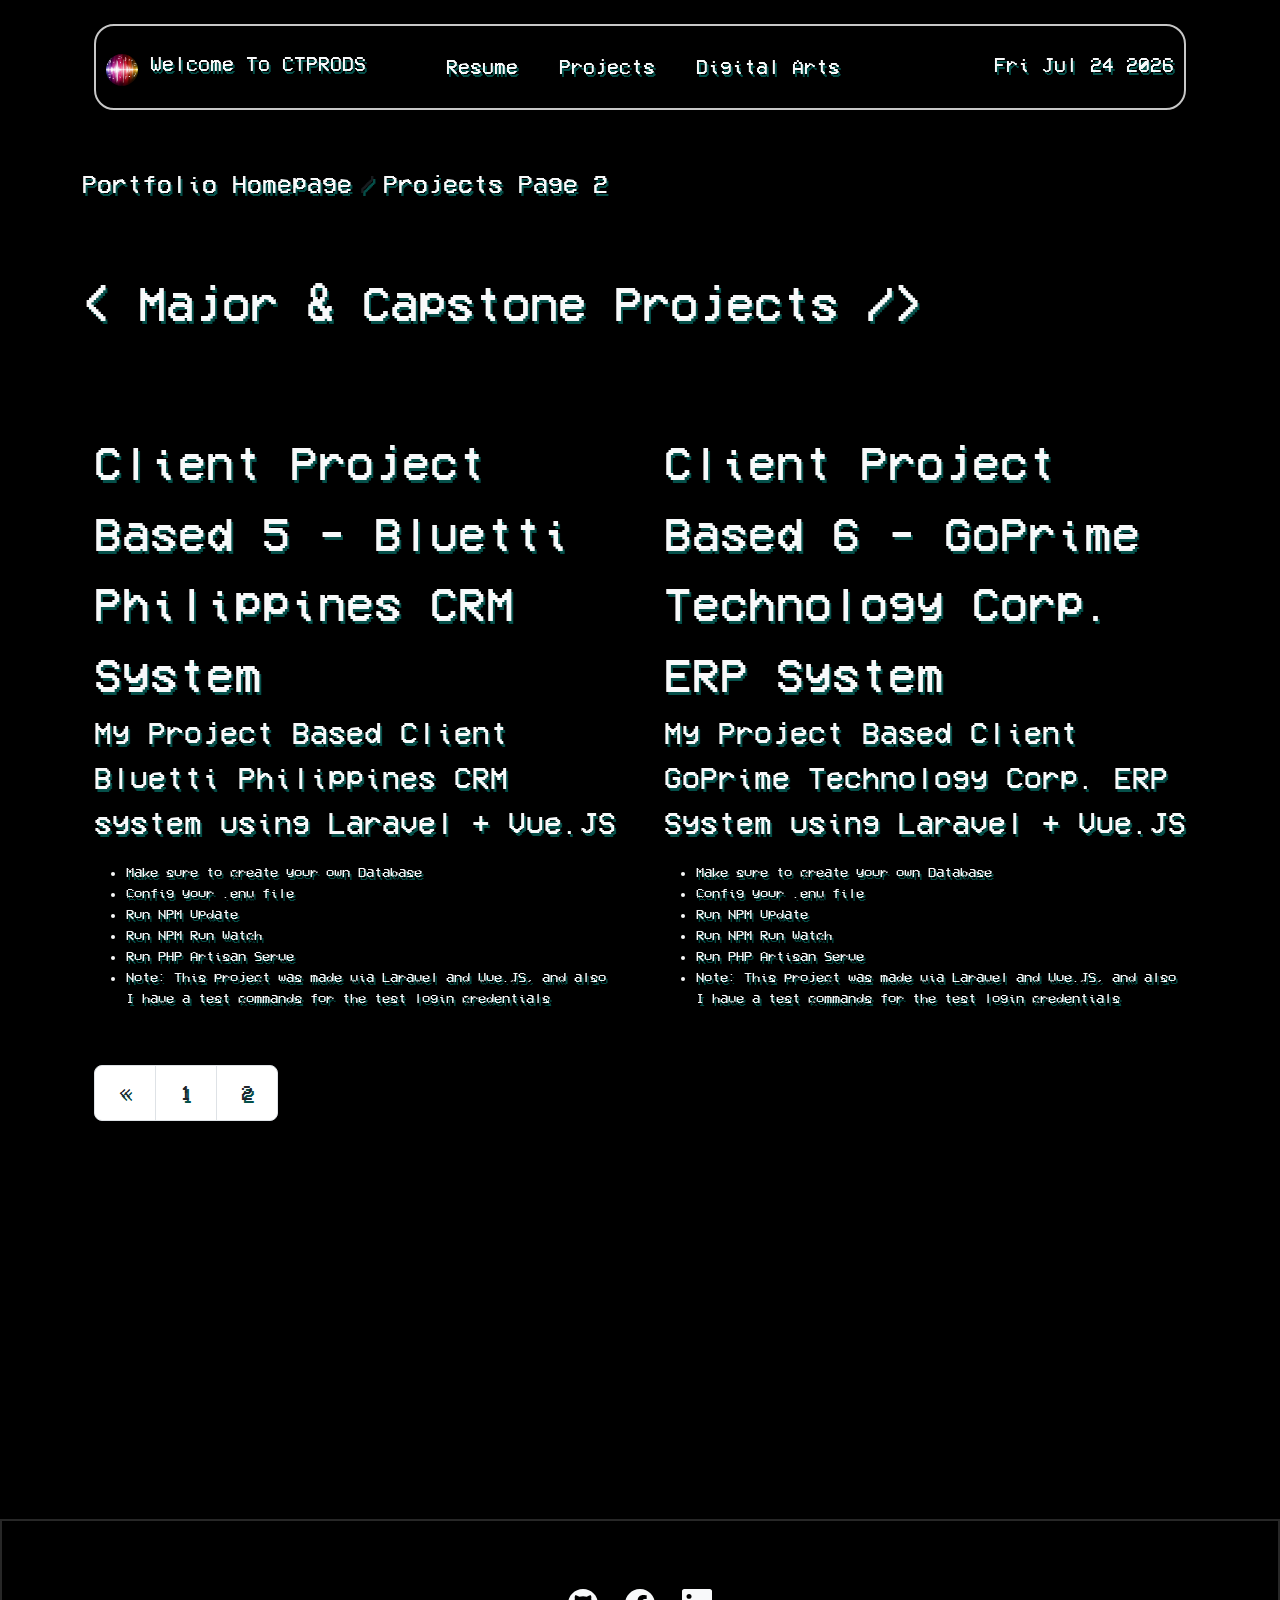
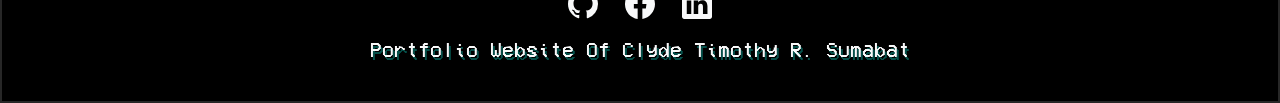
==== projects-2.html @ 863a64f8 "# new commit" ====
<!DOCTYPE html>
<html lang="en">
<head>
    <meta charset="UTF-8">
    <meta name="viewport" content="width=device-width, initial-scale=1.0">
    <link href="https://cdn.jsdelivr.net/npm/bootstrap@5.3.3/dist/css/bootstrap.min.css" rel="stylesheet" integrity="sha384-QWTKZyjpPEjISv5WaRU9OFeRpok6YctnYmDr5pNlyT2bRjXh0JMhjY6hW+ALEwIH" crossorigin="anonymous">
    <link rel="stylesheet" href="project.css">
    <link rel="stylesheet" href="scrollanimations.css">
    <link href="https://unpkg.com/aos@2.3.1/dist/aos.css" rel="stylesheet">
    <script src="https://unpkg.com/aos@2.3.1/dist/aos.js"></script>
    <link rel="icon" type="image/x-icon" href="./images/homepage/148306699.jpg">
    <title>Clyde Timothy | Projects Page 2</title>
</head>
<body>
    
    <div class="container-md">

        <video autoplay muted loop id="videoBG" class="videoBG">

            <source src="./videoBG.mp4" type="video/mp4">

        </video>

        <!--Navbar-->
        <Div class="navbarContainer container-md sticky-top pt-3">

                <nav class="navbar navbar-expand-lg">

                    <div class="container-fluid sticky-top navbarSection">

                        <a class="navbar-brand text-light" href="./index.html">
                            <img src="./images/homepage/148306699.jpg" alt="Logo" width="32" height="32" class="d-inline-block align-text-top rounded-circle">
                        Welcome To CTPRODS
                        </a>
                        
                        <div class="collapse navbar-collapse ps-5" id="navbarNav">

                            <ul class="navbar-nav">
                                <li class="nav-item p-2">
                                <a class="nav-link active text-light" aria-current="page" href="./resume.html">Resume</a>
                                </li>
                                &nbsp; 
                                <li class="nav-item p-2">
                                <a class="nav-link text-light" href="./projects.html">Projects</a>
                                </li>
                                &nbsp; 
                                <li class="nav-item p-2">
                                <a class="nav-link text-light" href="https://drive.google.com/drive/u/1/folders/1ml9MJz_NUwEp8I8KqfqKF9DEq-G6-XWt" target="_blank">Digital Arts</a>
                                </li>

                            </ul>

                        </div>

                        <h4 class="h5 text-light pt-1" id="navDate"></h4>

                        
                        <button class="navbar-toggler bg-light" type="button" data-bs-toggle="collapse" data-bs-target="#navbarNav" aria-controls="navbarNav" aria-expanded="false" aria-label="Toggle navigation">
                        
                            <span class="navbar-toggler-icon"></span>
        
                            </button>

                    </div>
                </nav>    
        </Div>

        <div class="row pt-5 pb-5">

            <nav aria-label="breadcrumb">

                <ol class="breadcrumb">

                  <li class="breadcrumb-item"><a href="./index.html" class="text-light nav-link">Portfolio Homepage</a></li>
                  <li class="breadcrumb-item active text-light" aria-current="page">Projects Page 2</li>

                </ol>

            </nav>

        </div>

        <div class="row pt-2 pb-3">

            <h1 class="display-5 text-light" data-aos="fade-right" data-aos-duration="2000">
                <span><</span>
                Major & Capstone Projects
                <span>/></span>
            </h1>

        </div>

        <div class="projects row pt-5 pb-3" data-aos="zoom-in-up" data-aos-duration="2000">


            <div class=" col-md-6 p-4">

                <a href="https://bluettiphilippines.com/" target="_blank" class="text-light nav-link">Client Project Based 5 - Bluetti Philippines CRM System</a>
                <p class="text-light lead">My Project Based Client Bluetti Philippines CRM system using Laravel + Vue.JS</p>
                <small class="text-light">
                    <ul>
                        <li>Make sure to create your own Database</li>
                        <li>Config your .env file</li>
                        <li>Run NPM Update</li>
                        <li>Run NPM Run Watch</li>
                        <li>Run PHP Artisan Serve</li>
                        <li>Note: This project was made via Laravel and Vue.JS, and also I have a test commands for the test login credentials</li>
                    </ul>
                </small>
            </div>

            
            <div class=" col-md-6 p-4">

                <a href="https://github.com/playerendgame/erp_goprime" target="_blank" class="text-light nav-link">Client Project Based 6 - GoPrime Technology Corp. ERP System</a>
                <p class="text-light lead">My Project Based Client GoPrime Technology Corp. ERP System using Laravel + Vue.JS</p>
                <small class="text-light">
                    <ul>
                        <li>Make sure to create your own Database</li>
                        <li>Config your .env file</li>
                        <li>Run NPM Update</li>
                        <li>Run NPM Run Watch</li>
                        <li>Run PHP Artisan Serve</li>
                        <li>Note: This project was made via Laravel and Vue.JS, and also I have a test commands for the test login credentials</li>
                    </ul>
                </small>
            </div>

        
        </div>

        <!--Pagination-->
        <div class="row pb-5 m-0">
            <nav aria-label="Page navigation">
                <ul class="pagination pagination-lg">
                  <li class="page-item">
                    <a class="page-link text-dark" href="./projects.html" aria-label="Previous">
                      <span aria-hidden="true">«</span>
                    </a>
                  </li>
                  <li class="page-item"><a class="page-link text-dark" href="./projects.html">1</a></li>
                  <li class="page-item "><a class="page-link text-dark" href="./projects-2.html">2</a></li> 
                </ul>
              </nav>
        </div>

        <div class="row pt-2 pb-5">

            <div class="hireMe container" data-aos="fade-up" data-aos-duration="1000">

                <h1 class="text-center display-5 text-light">Hire Me!</h1>

                <p class="lead text-center text-light">You can reach out to me by clicking below platforms</p>

                <div class="contactIcons justify-content-center d-flex pt-2">

                    <a href="#email" class="text-light" onclick="email()">
    
                        <svg xmlns="http://www.w3.org/2000/svg" width="40" height="40" fill="currentColor" class="bi bi-envelope" viewBox="0 0 16 16">
                            <path d="M0 4a2 2 0 0 1 2-2h12a2 2 0 0 1 2 2v8a2 2 0 0 1-2 2H2a2 2 0 0 1-2-2zm2-1a1 1 0 0 0-1 1v.217l7 4.2 7-4.2V4a1 1 0 0 0-1-1zm13 2.383-4.708 2.825L15 11.105zm-.034 6.876-5.64-3.471L8 9.583l-1.326-.795-5.64 3.47A1 1 0 0 0 2 13h12a1 1 0 0 0 .966-.741M1 11.105l4.708-2.897L1 5.383z"/>
                          </svg>
    
                    </a>
                        &nbsp   &nbsp 
                    <a href="https://www.facebook.com/Blackburn1997/" class="text-light" target="blank_">
    
                        <svg xmlns="http://www.w3.org/2000/svg" width="40" height="40" fill="currentColor" class="bi bi-facebook" viewBox="0 0 16 16">
                            <path d="M16 8.049c0-4.446-3.582-8.05-8-8.05C3.58 0-.002 3.603-.002 8.05c0 4.017 2.926 7.347 6.75 7.951v-5.625h-2.03V8.05H6.75V6.275c0-2.017 1.195-3.131 3.022-3.131.876 0 1.791.157 1.791.157v1.98h-1.009c-.993 0-1.303.621-1.303 1.258v1.51h2.218l-.354 2.326H9.25V16c3.824-.604 6.75-3.934 6.75-7.951"/>
                          </svg>
                          
                    </a>
    
                        &nbsp  &nbsp 
                    <a href="https://www.linkedin.com/in/clyde-timothy-sumabat-6173a7172/" class="text-light" target="blank_">
    
                        <svg xmlns="http://www.w3.org/2000/svg" width="40" height="40" fill="currentColor" class="bi bi-linkedin" viewBox="0 0 16 16">
                            <path d="M0 1.146C0 .513.526 0 1.175 0h13.65C15.474 0 16 .513 16 1.146v13.708c0 .633-.526 1.146-1.175 1.146H1.175C.526 16 0 15.487 0 14.854zm4.943 12.248V6.169H2.542v7.225zm-1.2-8.212c.837 0 1.358-.554 1.358-1.248-.015-.709-.52-1.248-1.342-1.248S2.4 3.226 2.4 3.934c0 .694.521 1.248 1.327 1.248zm4.908 8.212V9.359c0-.216.016-.432.08-.586.173-.431.568-.878 1.232-.878.869 0 1.216.662 1.216 1.634v3.865h2.401V9.25c0-2.22-1.184-3.252-2.764-3.252-1.274 0-1.845.7-2.165 1.193v.025h-.016l.016-.025V6.169h-2.4c.03.678 0 7.225 0 7.225z"/>
                          </svg>
                          
                    </a>
                                
                </div>

                <div class="navLinks justify-content-center d-flex pt-4">
                      
                    <a class="nav-link active text-light" aria-current="page" href="./resume.html">Resume</a>
                
                    &nbsp;   &nbsp; 
                   
                    <a class="nav-link text-light" href="./projects.html">Projects</a>
                  
                    &nbsp;   &nbsp; 
                   
                    <a class="nav-link text-light" href="https://drive.google.com/drive/u/1/folders/1ml9MJz_NUwEp8I8KqfqKF9DEq-G6-XWt" target="_blank">Digital Arts</a>

            </div>
    
            </div>

        </div>


    </div>

    <!--Footer-->
    <footer class="footer pt-5">

        <div class="footerContainer container">

            <div class="row pb-3">

              <div class="platformLinks justify-content-center d-flex">

                <a href="https://github.com/playerendgame" class="text-light" target="blank_">

                    <svg xmlns="http://www.w3.org/2000/svg" width="30" height="30" fill="currentColor" class="bi bi-github" viewBox="0 0 16 16">
                        <path d="M8 0C3.58 0 0 3.58 0 8c0 3.54 2.29 6.53 5.47 7.59.4.07.55-.17.55-.38 0-.19-.01-.82-.01-1.49-2.01.37-2.53-.49-2.69-.94-.09-.23-.48-.94-.82-1.13-.28-.15-.68-.52-.01-.53.63-.01 1.08.58 1.23.82.72 1.21 1.87.87 2.33.66.07-.52.28-.87.51-1.07-1.78-.2-3.64-.89-3.64-3.95 0-.87.31-1.59.82-2.15-.08-.2-.36-1.02.08-2.12 0 0 .67-.21 2.2.82.64-.18 1.32-.27 2-.27s1.36.09 2 .27c1.53-1.04 2.2-.82 2.2-.82.44 1.1.16 1.92.08 2.12.51.56.82 1.27.82 2.15 0 3.07-1.87 3.75-3.65 3.95.29.25.54.73.54 1.48 0 1.07-.01 1.93-.01 2.2 0 .21.15.46.55.38A8.01 8.01 0 0 0 16 8c0-4.42-3.58-8-8-8"/>
                      </svg>

                </a>
                    &nbsp   &nbsp 
                <a href="https://www.facebook.com/Blackburn1997/" class="text-light" target="blank_">

                    <svg xmlns="http://www.w3.org/2000/svg" width="30" height="30" fill="currentColor" class="bi bi-facebook" viewBox="0 0 16 16">
                        <path d="M16 8.049c0-4.446-3.582-8.05-8-8.05C3.58 0-.002 3.603-.002 8.05c0 4.017 2.926 7.347 6.75 7.951v-5.625h-2.03V8.05H6.75V6.275c0-2.017 1.195-3.131 3.022-3.131.876 0 1.791.157 1.791.157v1.98h-1.009c-.993 0-1.303.621-1.303 1.258v1.51h2.218l-.354 2.326H9.25V16c3.824-.604 6.75-3.934 6.75-7.951"/>
                      </svg>
                      
                </a>

                    &nbsp  &nbsp 
                <a href="https://www.linkedin.com/in/clyde-timothy-sumabat-6173a7172/" class="text-light" target="blank_">

                    <svg xmlns="http://www.w3.org/2000/svg" width="30" height="30" fill="currentColor" class="bi bi-linkedin" viewBox="0 0 16 16">
                        <path d="M0 1.146C0 .513.526 0 1.175 0h13.65C15.474 0 16 .513 16 1.146v13.708c0 .633-.526 1.146-1.175 1.146H1.175C.526 16 0 15.487 0 14.854zm4.943 12.248V6.169H2.542v7.225zm-1.2-8.212c.837 0 1.358-.554 1.358-1.248-.015-.709-.52-1.248-1.342-1.248S2.4 3.226 2.4 3.934c0 .694.521 1.248 1.327 1.248zm4.908 8.212V9.359c0-.216.016-.432.08-.586.173-.431.568-.878 1.232-.878.869 0 1.216.662 1.216 1.634v3.865h2.401V9.25c0-2.22-1.184-3.252-2.764-3.252-1.274 0-1.845.7-2.165 1.193v.025h-.016l.016-.025V6.169h-2.4c.03.678 0 7.225 0 7.225z"/>
                      </svg>
                      
                </a>
                            
              </div>
              

            </div>

            <div class="row">

                <p class="lead text-center text-light">Portfolio Website Of Clyde Timothy R. Sumabat</p>

            </div>


        </div>

    </footer>

    <script src="https://cdn.jsdelivr.net/npm/bootstrap@5.3.3/dist/js/bootstrap.bundle.min.js" integrity="sha384-YvpcrYf0tY3lHB60NNkmXc5s9fDVZLESaAA55NDzOxhy9GkcIdslK1eN7N6jIeHz" crossorigin="anonymous"></script>
    <script src="project.js"></script>
    <script>
        AOS.init();
      </script>

</body>
</html>
---- project.css ----
@font-face {
    font-family: VCR;
    src: url(./VCR_OSD_MONO_1.001.ttf);
}

*{

    font-family: VCR;
    text-shadow: #054f49 2px 3px ;
}

body{

    background-color: #000000;

}



/* For The Video Loop Background*/
.videoBG{
position: fixed;
right: 0;
bottom: 0;
z-index: -1;
opacity: 30%;
min-width: 100%;
min-height: 100%;

}

.navbarSection{

    backdrop-filter: blur(20px);
    border-style: solid;
    border-color: rgb(199, 199, 199);
    border-width: 2px;
    border-radius: 20px;
    padding: 10px;

}

.navbarSection a:hover{

 
    background-image: url('https://media3.giphy.com/media/l41K3o5TzvmhZwd4A/200.gif?cid=95b2794411ls960muefz0re695lt9fqod2vn6abougx5jb54&ep=v1_gifs_gifId&rid=200.gif&ct=g');
    border-radius: 10px;


}

.navLinks a:hover{

    background-image: url('https://media3.giphy.com/media/l41K3o5TzvmhZwd4A/200.gif?cid=95b2794411ls960muefz0re695lt9fqod2vn6abougx5jb54&ep=v1_gifs_gifId&rid=200.gif&ct=g');
    border-radius: 10px;
    padding: 5px;

}

.navbarContainer li{

    font-size: 20px;

}

.breadcrumb{
    
    font-size: 25px;
}

.hireMe{

    border-style: solid;
    border-color: rgb(39, 39, 39);
    border-width: 2px;
    backdrop-filter: blur(20px);
    border-radius: 20px;
    padding: 30px;

}

.contactIcons svg:hover{

    animation: contacticonsBreath 1.5s linear infinite;
    cursor: pointer;

}

@keyframes contacticonsBreath{

    0% {
        border-style: solid;
        border-color: rgb(255, 255, 255);
        border-width: 0px; /* Add initial border width */
        box-shadow: 0px 0px 0px 0px rgb(255, 255, 255); /* Add complete box-shadow syntax */
        border-radius: 0px;
        padding: 0px;
        transform: scale(1.0);
    }
    25% {
        border-style: solid;
        border-color: rgb(255, 255, 255);
        border-width: 3px; /* Adjust border width as needed */
        box-shadow: 0px 0px 30px 2px rgb(255, 255, 255); /* Add complete box-shadow syntax */
        border-radius: 5px;
        padding: 5px;
        transform: scale(1.2);

    }

    

}

.navLinks a{

    font-size: 20px;

}

.footerContainer{

    padding: 20px;
    

}

.projects a{

    font-size: 47px;

}

.projects a:hover{

    background-image: url('https://media3.giphy.com/media/l41K3o5TzvmhZwd4A/200.gif?cid=95b2794411ls960muefz0re695lt9fqod2vn6abougx5jb54&ep=v1_gifs_gifId&rid=200.gif&ct=g');
    border-radius: 10px;

}

.projects p{

    font-size: 30px;

}



.footer{

    border-style: solid;
    border-color: rgb(39, 39, 39);
    border-width: 2px;
    backdrop-filter: blur(20px);
    

}

.webDevLogos{

    backdrop-filter: blur(20px);
    border-radius: 20px;
    padding: 20px;

}

::-webkit-scrollbar {
    width: 10px;
  }
  
  /* Track */
  ::-webkit-scrollbar-track {
    background: #f1f1f1; 
  }
   
  /* Handle */
  ::-webkit-scrollbar-thumb {
    background: #888; 
  }
  
  /* Handle on hover */
  ::-webkit-scrollbar-thumb:hover {
    background: #555; 
  }
---- scrollanimations.css ----
body{

    overflow-x: hidden;

}

.scroll-animations{

    transform: translateX(400%);
    transition: transform 1.2s ease;

}

.scroll-animations:nth-of-type(even){

    transform: translateX(-400%);

}

.scroll-animations.show{

    transform: translateX(0);

}
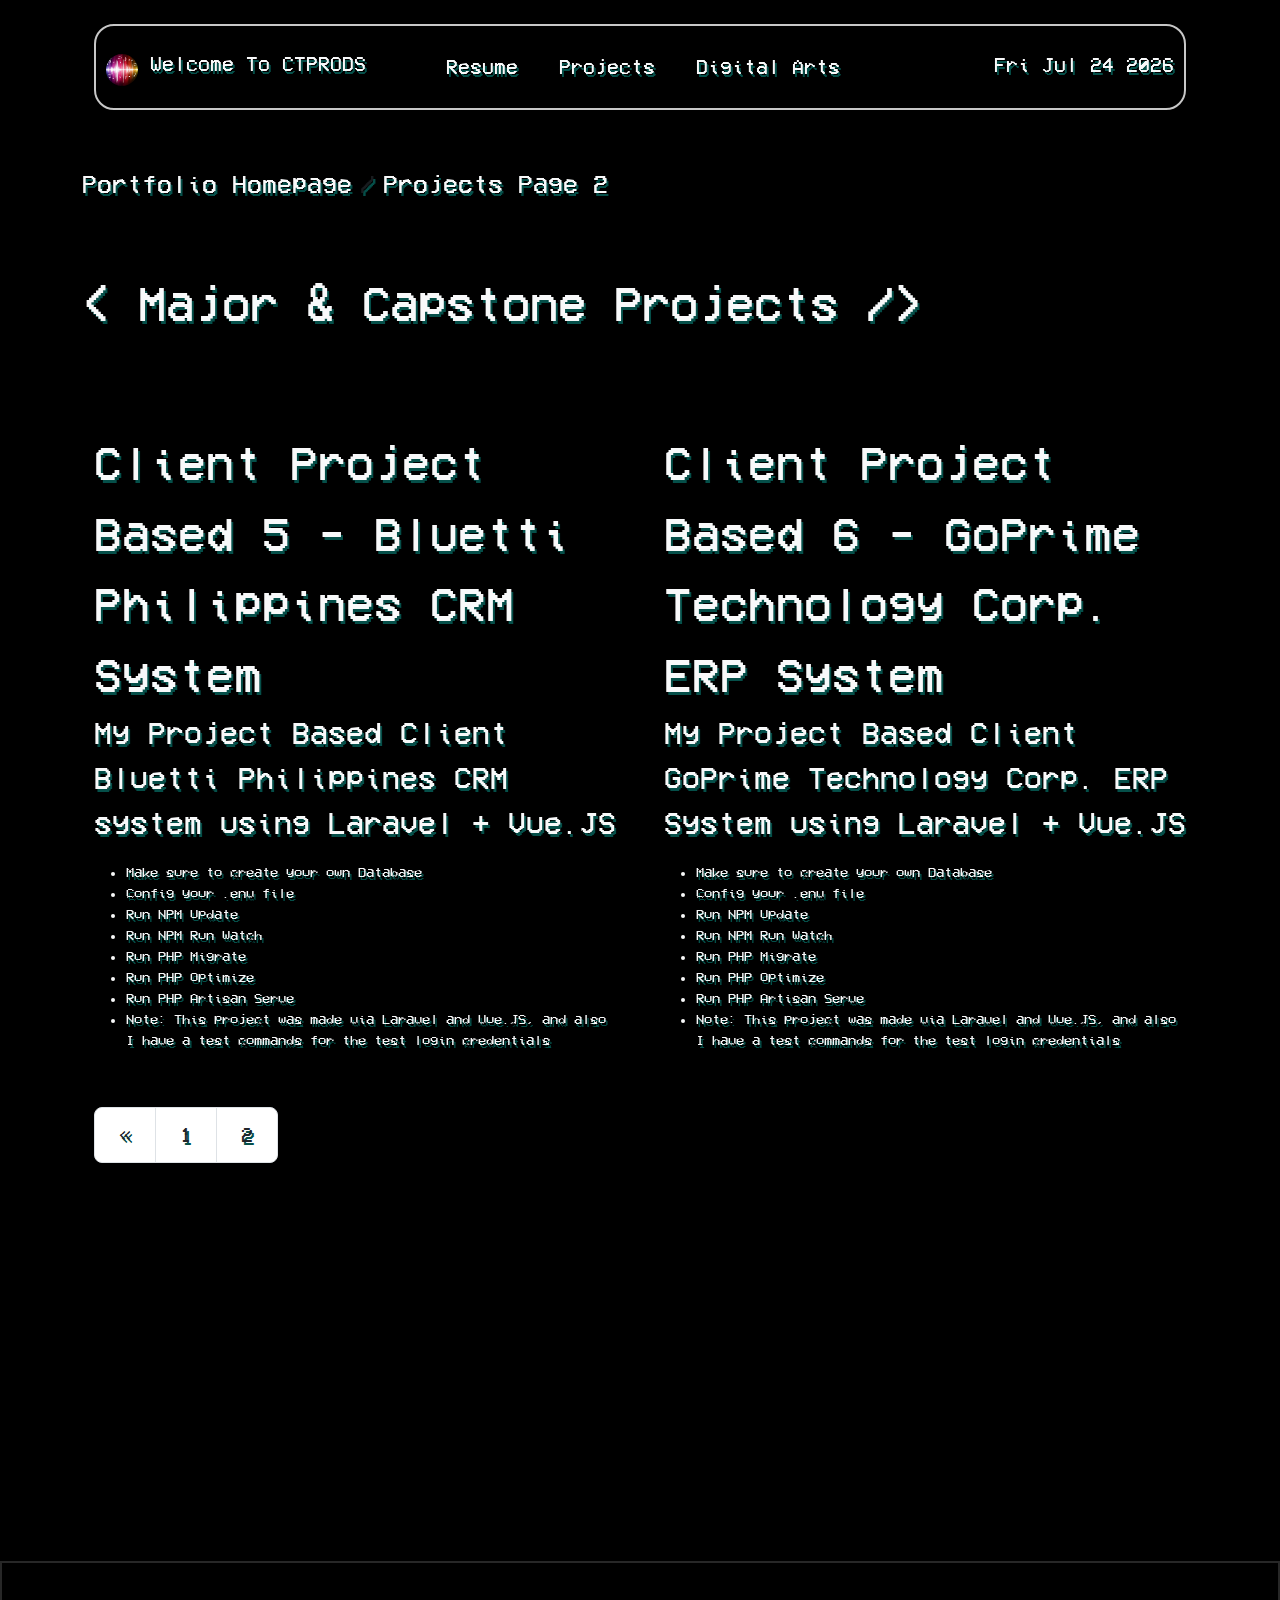
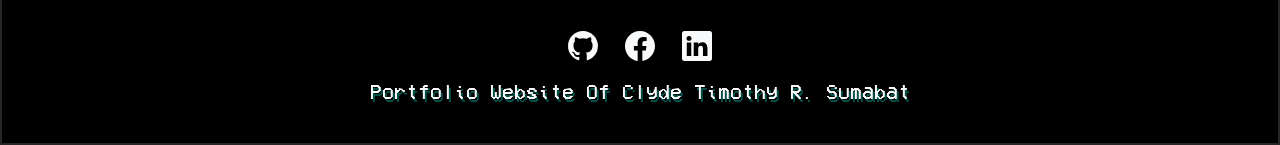
==== commit 62758f5c: "# new commit 2" ====
--- a/projects-2.html
+++ b/projects-2.html
@@ -95,7 +95,7 @@
 
             <div class=" col-md-6 p-4">
 
-                <a href="https://bluettiphilippines.com/" target="_blank" class="text-light nav-link">Client Project Based 5 - Bluetti Philippines CRM System</a>
+                <a href="https://github.com/playerendgame/bluetti_crm" target="_blank" class="text-light nav-link">Client Project Based 5 - Bluetti Philippines CRM System</a>
                 <p class="text-light lead">My Project Based Client Bluetti Philippines CRM system using Laravel + Vue.JS</p>
                 <small class="text-light">
                     <ul>
@@ -103,6 +103,8 @@
                         <li>Config your .env file</li>
                         <li>Run NPM Update</li>
                         <li>Run NPM Run Watch</li>
+                        <li>Run PHP Migrate</li>
+                        <li>Run PHP Optimize</li>
                         <li>Run PHP Artisan Serve</li>
                         <li>Note: This project was made via Laravel and Vue.JS, and also I have a test commands for the test login credentials</li>
                     </ul>
@@ -120,6 +122,8 @@
                         <li>Config your .env file</li>
                         <li>Run NPM Update</li>
                         <li>Run NPM Run Watch</li>
+                        <li>Run PHP Migrate</li>
+                        <li>Run PHP Optimize</li>
                         <li>Run PHP Artisan Serve</li>
                         <li>Note: This project was made via Laravel and Vue.JS, and also I have a test commands for the test login credentials</li>
                     </ul>
